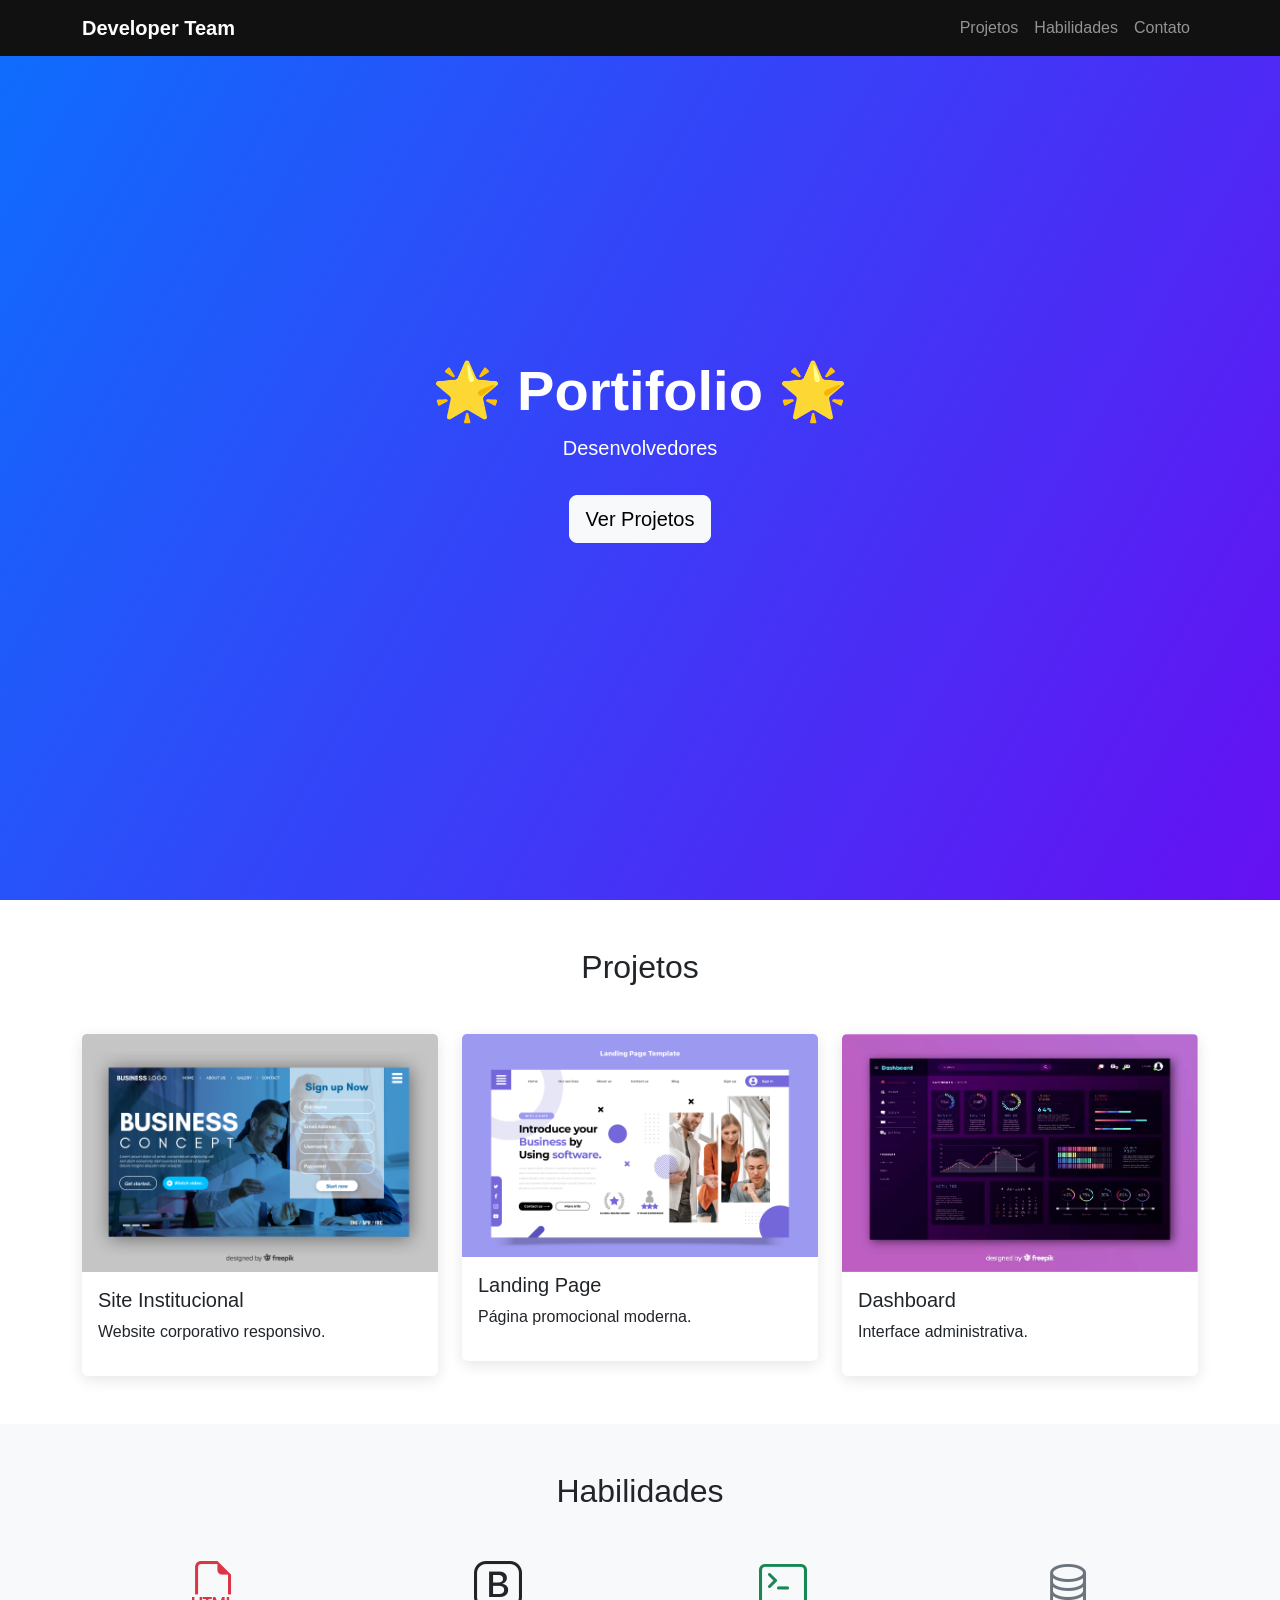
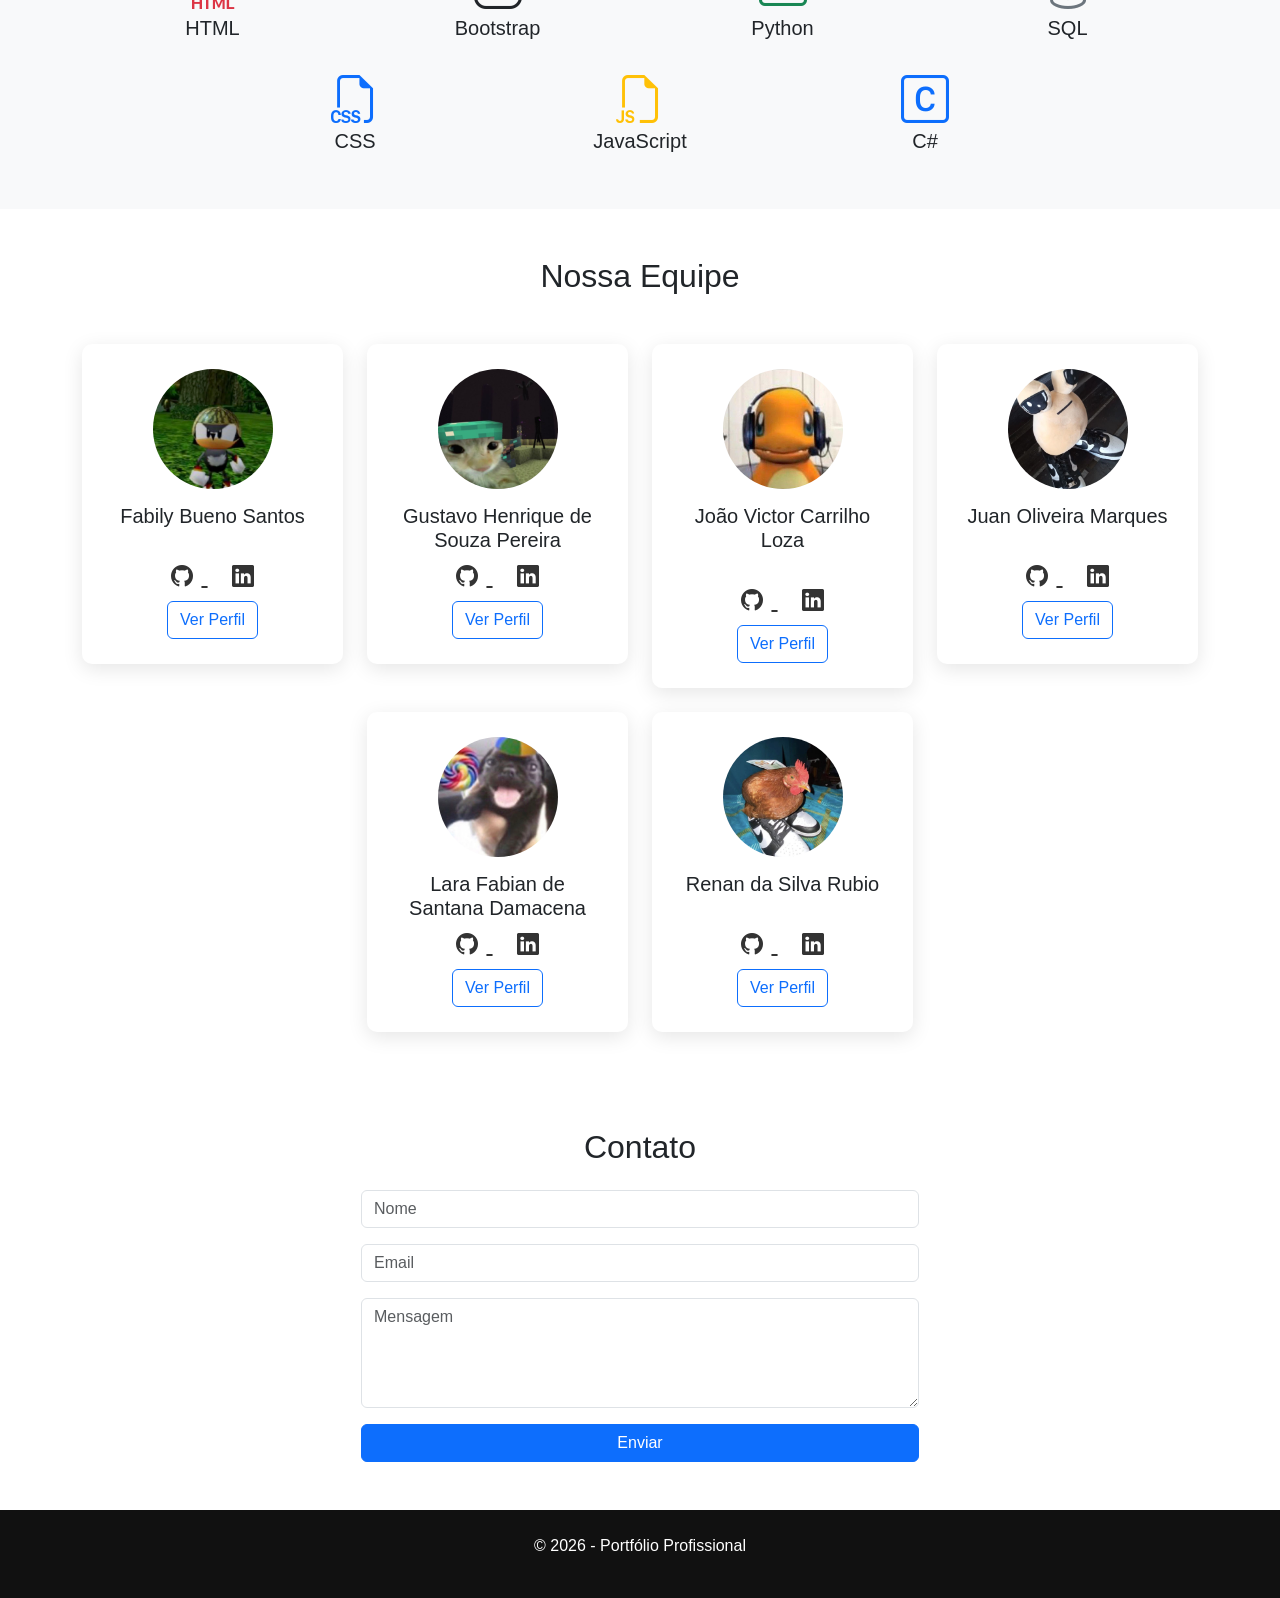
==== index.html @ f8c2d935 "create structure" ====
<!DOCTYPE html>
<html lang="pt-br">

<head>

<meta charset="UTF-8">
<meta name="viewport" content="width=device-width, initial-scale=1">

<title>Portfólio Profissional</title>

<link href="https://cdn.jsdelivr.net/npm/bootstrap@5.3.2/dist/css/bootstrap.min.css" rel="stylesheet">

<link href="https://cdn.jsdelivr.net/npm/bootstrap-icons@1.11.1/font/bootstrap-icons.css" rel="stylesheet">

<link href="https://unpkg.com/aos@2.3.1/dist/aos.css" rel="stylesheet">

<link rel="stylesheet" href="style.css">

</head>

<body>

<!-- NAVBAR -->

<nav class="navbar navbar-expand-lg navbar-dark fixed-top">

<div class="container">

<a class="navbar-brand fw-bold" href="#">Developer Team</a>

<button class="navbar-toggler" data-bs-toggle="collapse" data-bs-target="#menu">
<span class="navbar-toggler-icon"></span>
</button>

<div class="collapse navbar-collapse" id="menu">

<ul class="navbar-nav ms-auto">

<li class="nav-item">
<a class="nav-link" href="#projetos">Projetos</a>
</li>

<li class="nav-item">
<a class="nav-link" href="#habilidades">Habilidades</a>
</li>

<li class="nav-item">
<a class="nav-link" href="#contato">Contato</a>
</li>

</ul>

</div>
</div>
</nav>

<!-- HERO -->

<header class="hero d-flex align-items-center">

<div class="container text-center text-white" data-aos="fade-up">

<h1 class="display-4 fw-bold">🌟 Portifolio 🌟</h1>

<p class="lead">Desenvolvedores</p>

<a href="#projetos" class="btn btn-light btn-lg mt-3">
Ver Projetos
</a>

</div>

</header>

<!-- PROJETOS -->

<section id="projetos" class="container py-5">

<h2 class="text-center mb-5">Projetos</h2>

<div class="row g-4">

<div class="col-md-4" data-aos="fade-up">

<div class="card project-card">

<img src="img/projeto1.jpg" class="card-img-top">

<div class="card-body">

<h5>Site Institucional</h5>

<p>Website corporativo responsivo.</p>

</div>

</div>
</div>

<div class="col-md-4" data-aos="fade-up">

<div class="card project-card">

<img src="img/projeto2.jpg" class="card-img-top">

<div class="card-body">

<h5>Landing Page</h5>

<p>Página promocional moderna.</p>

</div>

</div>
</div>

<div class="col-md-4" data-aos="fade-up">

<div class="card project-card">

<img src="img/projeto3.jpg" class="card-img-top">

<div class="card-body">

<h5>Dashboard</h5>

<p>Interface administrativa.</p>

</div>

</div>
</div>

</div>

</section>

<!-- HABILIDADES -->

<section id="habilidades" class="bg-light py-5">

<div class="container">

<h2 class="text-center mb-5">Habilidades</h2>

<div class="row text-center g-4 justify-content-center">

<div class="col-md-3">
<i class="bi bi-filetype-html display-5 text-danger"></i>
<h5>HTML</h5>
</div>

<div class="col-md-3">
    <i class="bi bi-bootstrap display-5"></i>
    <h5>Bootstrap</h5>
</div>

<div class="col-md-3">
    <i class="bi bi-terminal display-5 text-success"></i>
    <h5>Python</h5>
</div>

<div class="col-md-3">
    <i class="bi bi-database display-5 text-secondary"></i>
    <h5>SQL</h5>
</div>

<div class="col-md-3">
    <i class="bi bi-filetype-css display-5 text-primary"></i>
    <h5>CSS</h5>
</div>

<div class="col-md-3">
    <i class="bi bi-filetype-js display-5 text-warning"></i>
    <h5>JavaScript</h5>
</div>

<div class="col-md-3">
    <i class="bi bi-c-square display-5 text-primary"></i>
    <h5>C#</h5>
</div>

</div>

</div>

</section>

<!--Equipe-->

<section id="equipe" class="container py-5">

<h2 class="text-center mb-5">Nossa Equipe</h2>

<div class="row g-4 justify-content-center">

<!-- FABILY -->

<div class="col-md-4 col-lg-3">

<div class="team-card text-center">

<img src="img/fabily.jpg" class="team-photo">

<h5>Fabily Bueno Santos<br>&nbsp;</h5>

<div class="team-social">

<a href="https://github.com/usuario" target="_blank">
<i class="bi bi-github"></i>
</a>

<a href="https://github.com/usuario" target="_blank">   
<i class="bi bi-linkedin"></i>
</a>

</div>

<button class="btn btn-outline-primary mt-2" data-bs-toggle="modal" data-bs-target="#fabilyModal">
Ver Perfil
</button>

</div>

</div>


<!-- GUSTAVO -->

<div class="col-md-4 col-lg-3">

<div class="team-card text-center">

<img src="img/gustavo.jpg" class="team-photo">

<h5>Gustavo Henrique de Souza Pereira</h5>

<div class="team-social">

<a href="https://github.com/usuario" target="_blank">
<i class="bi bi-github"></i>
</a>

<a href="https://github.com/usuario" target="_blank">
<i class="bi bi-linkedin"></i>
</a>

</div>

<button class="btn btn-outline-primary mt-2" data-bs-toggle="modal" data-bs-target="#gustavoModal">
Ver Perfil
</button>

</div>

</div>


<!-- JOÃO -->

<div class="col-md-4 col-lg-3">

<div class="team-card text-center">

<img src="img/joao.jpg" class="team-photo">

<h5>João Victor Carrilho Loza<br>&nbsp;</h5>

<div class="team-social">

<a href="https://github.com/CarrilhoLoza" target="_blank">
<i class="bi bi-github"></i>
</a>

<a href="www.linkedin.com/in/joaovcarrilho" target="_blank">
<i class="bi bi-linkedin"></i>
</a>

</div>

<button class="btn btn-outline-primary mt-2" data-bs-toggle="modal" data-bs-target="#joaoModal">
Ver Perfil
</button>

</div>

</div>


<!-- JUAN -->

<div class="col-md-4 col-lg-3">

<div class="team-card text-center">

<img src="img/juan.jpg" class="team-photo">

<h5>Juan Oliveira Marques<br>&nbsp;</h5>

<div class="team-social">

<a href="https://github.com/JuanMarques1" target="_blank">
<i class="bi bi-github"></i>
</a>

<a href="https://www.linkedin.com/in/juan-oliveira-marques/" target="_blank">
<i class="bi bi-linkedin"></i>
</a>

</div>

<button class="btn btn-outline-primary mt-2" data-bs-toggle="modal" data-bs-target="#juanModal">
Ver Perfil
</button>

</div>

</div>


<!-- LARA -->

<div class="col-md-4 col-lg-3">

<div class="team-card text-center">

<img src="img/lara.jpg" class="team-photo">

<h5>Lara Fabian de Santana Damacena</h5>
<div class="team-social">

<a href="https://github.com/LaraDamacena" target="_blank">
<i class="bi bi-github"></i>
</a>

<a href="https://github.com/usuario" target="_blank"> <!--Atualizar link do linkedin-->
<i class="bi bi-linkedin"></i>
</a>

</div>

<button class="btn btn-outline-primary mt-2" data-bs-toggle="modal" data-bs-target="#laraModal">
Ver Perfil
</button>

</div>

</div>


<!-- RENAN -->

<div class="col-md-4 col-lg-3">

<div class="team-card text-center">

<img src="img/renan.jpg" class="team-photo">

<h5>Renan da Silva Rubio<br>&nbsp;</h5>

<div class="team-social">

<a href="https://github.com/Renan-Silva235" target="_blank">
<i class="bi bi-github"></i>
</a>

<a href="https://www.linkedin.com/in/renan-rubio-017290222/" target="_blank">
<i class="bi bi-linkedin"></i>
</a>

</div>

<button class="btn btn-outline-primary mt-2" data-bs-toggle="modal" data-bs-target="#renanModal">
Ver Perfil
</button>

</div>

</div>

</div>

</section>

<!-- CONTATO -->

<section id="contato" class="container py-5">

<h2 class="text-center mb-4">Contato</h2>

<form class="col-md-6 mx-auto">

<input class="form-control mb-3" placeholder="Nome">

<input class="form-control mb-3" placeholder="Email">

<textarea class="form-control mb-3" rows="4" placeholder="Mensagem"></textarea>

<button class="btn btn-primary w-100">
Enviar
</button>

</form>

</section>

<!-- FOOTER -->

<footer class="footer text-center text-white p-4">

<p>© 2026 - Portfólio Profissional</p>

</footer>

<script src="https://cdn.jsdelivr.net/npm/bootstrap@5.3.2/dist/js/bootstrap.bundle.min.js"></script>

<script src="https://unpkg.com/aos@2.3.1/dist/aos.js"></script>

<script>
AOS.init();
</script>

<!--Modal João-->

<div class="modal fade" id="joaoModal">

<div class="modal-dialog modal-dialog-centered">

<div class="modal-content">

<div class="modal-header">

<h5 class="modal-title">João Victor Carrilho Loza</h5>

<button class="btn-close" data-bs-dismiss="modal"></button>

</div>

<div class="modal-body text-center">

<img src="img/joao.jpg" class="team-photo mb-3">

<p>

Estudante de tecnologia focado em desenvolvimento front-end,
criação de interfaces modernas e responsivas.

</p>

<h6>Habilidades</h6>

<p>HTML • CSS • Bootstrap • JavaScript</p>

</div>

</div>

</div>

</div>

<!--Modal Fabily-->

<div class="modal fade" id="fabilyModal">

<div class="modal-dialog modal-dialog-centered">

<div class="modal-content">

<div class="modal-header">
<h5 class="modal-title">Fabily Bueno Santos</h5>
<button class="btn-close" data-bs-dismiss="modal"></button>
</div>

<div class="modal-body text-center">

<img src="img/fabily.jpg" class="team-photo mb-3">

<p>
Estudante da área de tecnologia com interesse em desenvolvimento web
e design de interfaces modernas.
</p>

<h6>Habilidades</h6>

<p>HTML • CSS • Bootstrap</p>

</div>

</div>
</div>
</div>

<!--Modal Gustavo-->

<div class="modal fade" id="gustavoModal">

<div class="modal-dialog modal-dialog-centered">

<div class="modal-content">

<div class="modal-header">
<h5 class="modal-title">Gustavo Henrique de Souza Pereira</h5>
<button class="btn-close" data-bs-dismiss="modal"></button>
</div>

<div class="modal-body text-center">

<img src="img/gustavo.jpg" class="team-photo mb-3">

<p>
Estudante de tecnologia interessado em desenvolvimento de interfaces
web modernas.
</p>

<h6>Habilidades</h6>

<p>HTML • CSS • JavaScript</p>

</div>

</div>
</div>
</div>

<!--Modal Juan-->

<div class="modal fade" id="juanModal">

<div class="modal-dialog modal-dialog-centered">

<div class="modal-content">

<div class="modal-header">
<h5 class="modal-title">Juan Oliveira Marques</h5>
<button class="btn-close" data-bs-dismiss="modal"></button>
</div>

<div class="modal-body text-center">

<img src="img/juan.jpg" class="team-photo mb-3">

<p>
Estudante focado em desenvolvimento web e criação de layouts
responsivos.
</p>

<h6>Habilidades</h6>

<p>HTML • CSS • Bootstrap</p>

</div>

</div>
</div>
</div>

<!--Modal Lara-->

<div class="modal fade" id="laraModal">

<div class="modal-dialog modal-dialog-centered">

<div class="modal-content">

<div class="modal-header">
<h5 class="modal-title">Lara Fabian de Santana Damacena</h5>
<button class="btn-close" data-bs-dismiss="modal"></button>
</div>

<div class="modal-body text-center">

<img src="img/lara.jpg" class="team-photo mb-3">

<p>
Estudante da área de tecnologia com interesse em design de interfaces
e experiência do usuário.
</p>

<h6>Habilidades</h6>

<p>HTML • CSS • UI Design</p>

</div>

</div>
</div>
</div>

<!--Modal Renan-->

<div class="modal fade" id="renanModal">

<div class="modal-dialog modal-dialog-centered">

<div class="modal-content">

<div class="modal-header">
<h5 class="modal-title">Renan da Silva Rubio</h5>
<button class="btn-close" data-bs-dismiss="modal"></button>
</div>

<div class="modal-body text-center">

<img src="img/renan.jpg" class="team-photo mb-3">

<p>
Estudante de tecnologia interessado em desenvolvimento web e banco de dados.
</p>

<h6>Habilidades</h6>

<p>HTML • SQL • Python</p>

</div>

</div>
</div>
</div>


</body>
</html>
---- style.css ----
body{

font-family: Arial, Helvetica, sans-serif;

}

.navbar{

background:#111;

}

.hero{

height:100vh;

background:linear-gradient(120deg,#0d6efd,#6610f2);

}

.service-card{

border:none;
transition:0.3s;
box-shadow:0 4px 15px rgba(0,0,0,0.1);

}

.service-card:hover{

transform:translateY(-10px);

}

.project-card{

border:none;
transition:0.3s;
box-shadow:0 4px 15px rgba(0,0,0,0.1);

}

.project-card:hover{

transform:scale(1.03);

}

.footer{

background:#111;

}

.team-card{

border:none;
transition:0.3s;
box-shadow:0 4px 15px rgba(0,0,0,0.1);

}

.team-card:hover{

transform:translateY(-8px);

}

.team-card{

background:white;
padding:25px;
border-radius:10px;
box-shadow:0 5px 20px rgba(0,0,0,0.1);
transition:0.3s;

}

.team-card:hover{

transform:translateY(-8px);

}

.team-photo{

width:120px;
height:120px;
object-fit:cover;
border-radius:50%;
margin-bottom:15px;

}

.team-social i{

font-size:22px;
margin:0 8px;
cursor:pointer;
color:#333;

}

.team-social i:hover{

color:#0d6efd;

}

.team-social a{

color:#333;
font-size:22px;
margin:0 8px;
transition:0.3s;

}

.team-social a:hover{

color:#0d6efd;
transform:scale(1.2);

}
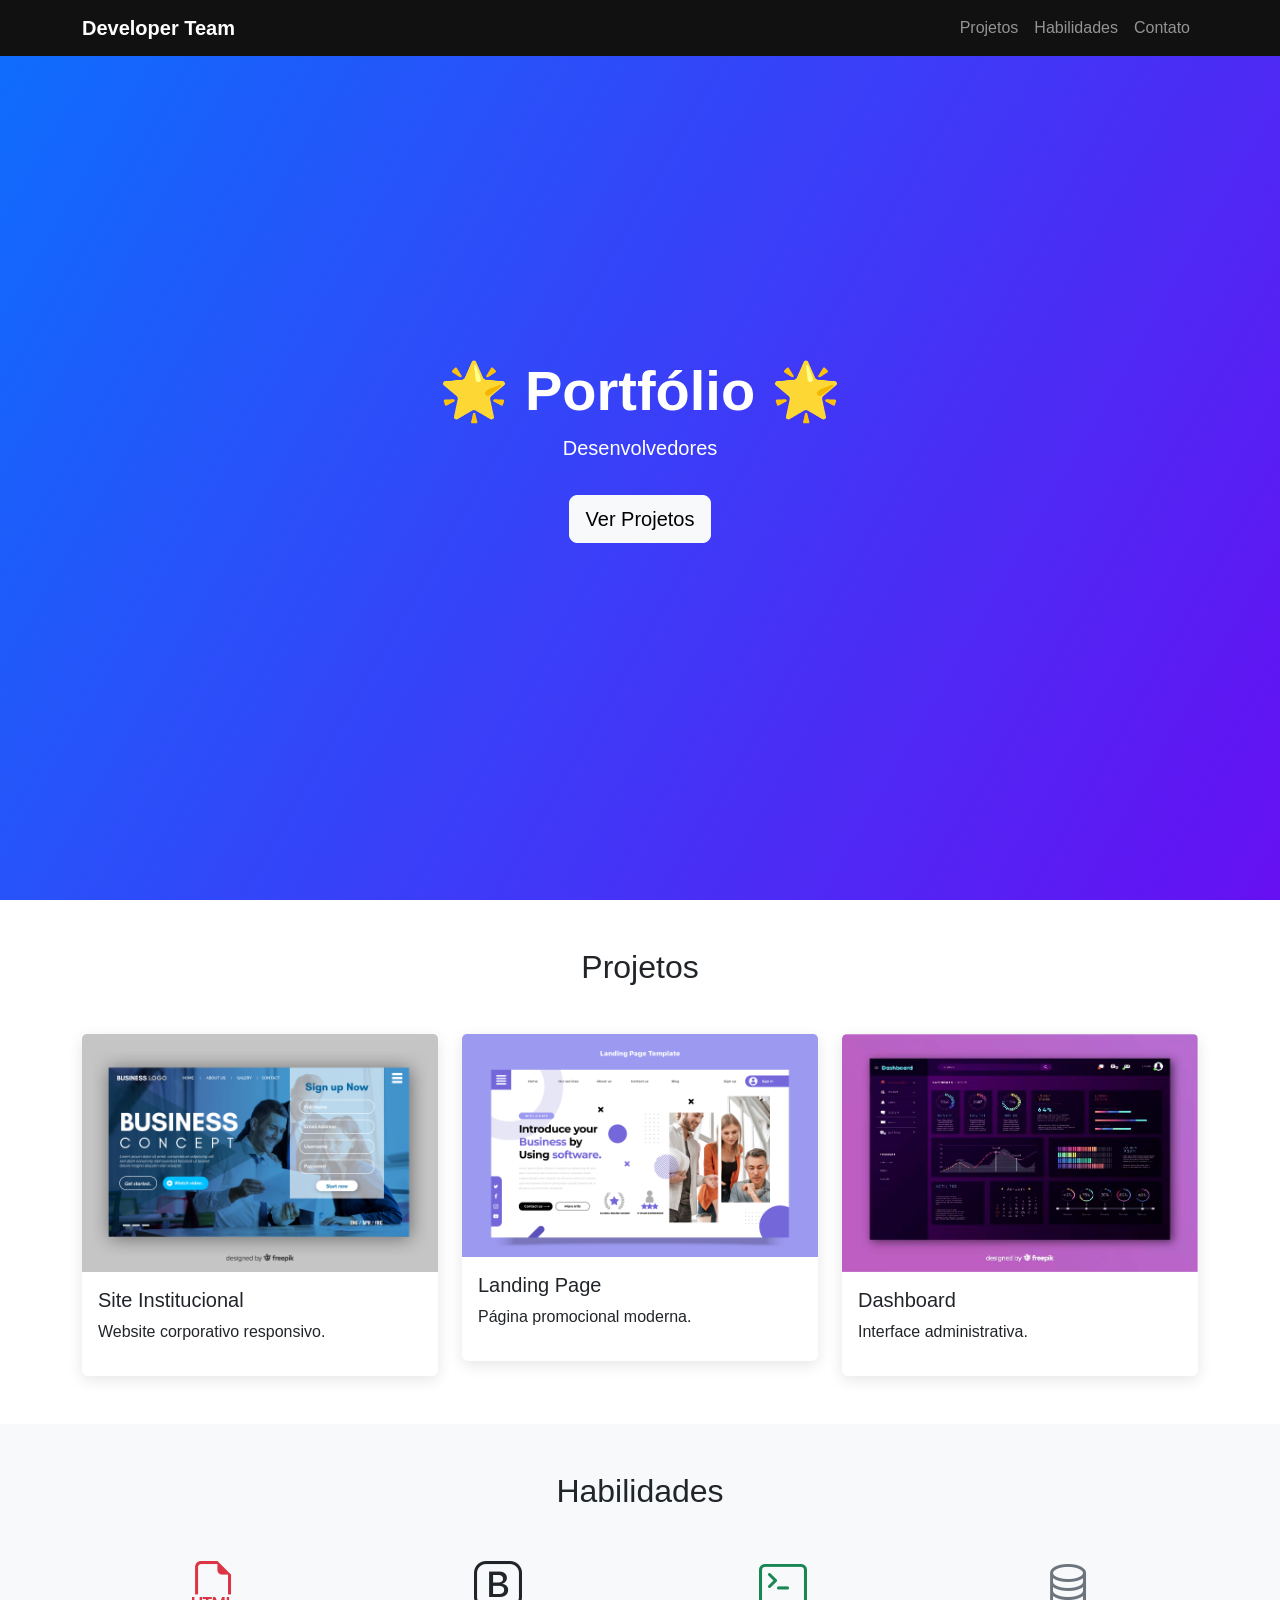
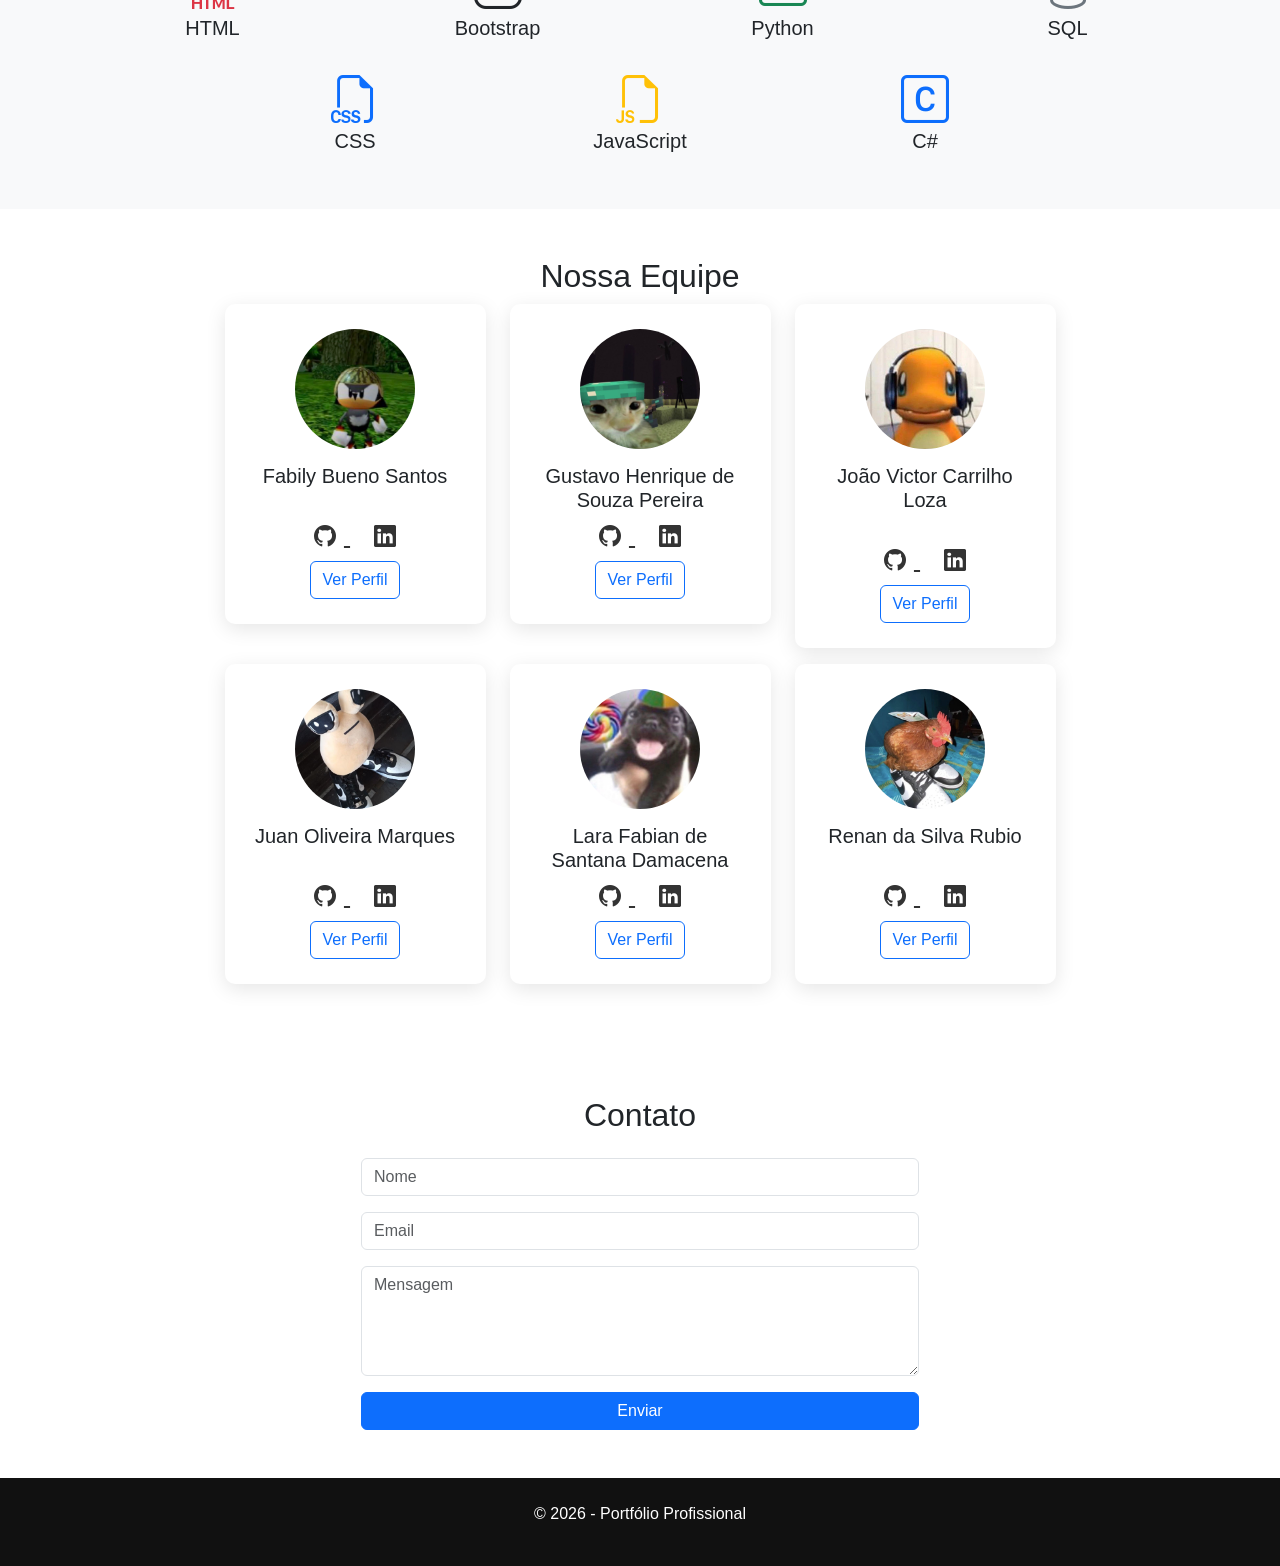
==== commit c82ae943: "." ====
--- a/index.html
+++ b/index.html
@@ -1,623 +1,538 @@
-<!DOCTYPE html>
+<!doctype html>
 <html lang="pt-br">
-
-<head>
-
-<meta charset="UTF-8">
-<meta name="viewport" content="width=device-width, initial-scale=1">
-
-<title>Portfólio Profissional</title>
-
-<link href="https://cdn.jsdelivr.net/npm/bootstrap@5.3.2/dist/css/bootstrap.min.css" rel="stylesheet">
-
-<link href="https://cdn.jsdelivr.net/npm/bootstrap-icons@1.11.1/font/bootstrap-icons.css" rel="stylesheet">
-
-<link href="https://unpkg.com/aos@2.3.1/dist/aos.css" rel="stylesheet">
-
-<link rel="stylesheet" href="style.css">
-
-</head>
-
-<body>
-
-<!-- NAVBAR -->
-
-<nav class="navbar navbar-expand-lg navbar-dark fixed-top">
-
-<div class="container">
-
-<a class="navbar-brand fw-bold" href="#">Developer Team</a>
-
-<button class="navbar-toggler" data-bs-toggle="collapse" data-bs-target="#menu">
-<span class="navbar-toggler-icon"></span>
-</button>
-
-<div class="collapse navbar-collapse" id="menu">
-
-<ul class="navbar-nav ms-auto">
-
-<li class="nav-item">
-<a class="nav-link" href="#projetos">Projetos</a>
-</li>
-
-<li class="nav-item">
-<a class="nav-link" href="#habilidades">Habilidades</a>
-</li>
-
-<li class="nav-item">
-<a class="nav-link" href="#contato">Contato</a>
-</li>
-
-</ul>
-
-</div>
-</div>
-</nav>
-
-<!-- HERO -->
-
-<header class="hero d-flex align-items-center">
-
-<div class="container text-center text-white" data-aos="fade-up">
-
-<h1 class="display-4 fw-bold">🌟 Portifolio 🌟</h1>
-
-<p class="lead">Desenvolvedores</p>
-
-<a href="#projetos" class="btn btn-light btn-lg mt-3">
-Ver Projetos
-</a>
-
-</div>
-
-</header>
-
-<!-- PROJETOS -->
-
-<section id="projetos" class="container py-5">
-
-<h2 class="text-center mb-5">Projetos</h2>
-
-<div class="row g-4">
-
-<div class="col-md-4" data-aos="fade-up">
-
-<div class="card project-card">
-
-<img src="img/projeto1.jpg" class="card-img-top">
-
-<div class="card-body">
-
-<h5>Site Institucional</h5>
-
-<p>Website corporativo responsivo.</p>
-
-</div>
-
-</div>
-</div>
-
-<div class="col-md-4" data-aos="fade-up">
-
-<div class="card project-card">
-
-<img src="img/projeto2.jpg" class="card-img-top">
-
-<div class="card-body">
-
-<h5>Landing Page</h5>
-
-<p>Página promocional moderna.</p>
-
-</div>
-
-</div>
-</div>
-
-<div class="col-md-4" data-aos="fade-up">
-
-<div class="card project-card">
-
-<img src="img/projeto3.jpg" class="card-img-top">
-
-<div class="card-body">
-
-<h5>Dashboard</h5>
-
-<p>Interface administrativa.</p>
-
-</div>
-
-</div>
-</div>
-
-</div>
-
-</section>
-
-<!-- HABILIDADES -->
-
-<section id="habilidades" class="bg-light py-5">
-
-<div class="container">
-
-<h2 class="text-center mb-5">Habilidades</h2>
-
-<div class="row text-center g-4 justify-content-center">
-
-<div class="col-md-3">
-<i class="bi bi-filetype-html display-5 text-danger"></i>
-<h5>HTML</h5>
-</div>
-
-<div class="col-md-3">
-    <i class="bi bi-bootstrap display-5"></i>
-    <h5>Bootstrap</h5>
-</div>
-
-<div class="col-md-3">
-    <i class="bi bi-terminal display-5 text-success"></i>
-    <h5>Python</h5>
-</div>
-
-<div class="col-md-3">
-    <i class="bi bi-database display-5 text-secondary"></i>
-    <h5>SQL</h5>
-</div>
-
-<div class="col-md-3">
-    <i class="bi bi-filetype-css display-5 text-primary"></i>
-    <h5>CSS</h5>
-</div>
-
-<div class="col-md-3">
-    <i class="bi bi-filetype-js display-5 text-warning"></i>
-    <h5>JavaScript</h5>
-</div>
-
-<div class="col-md-3">
-    <i class="bi bi-c-square display-5 text-primary"></i>
-    <h5>C#</h5>
-</div>
-
-</div>
-
-</div>
-
-</section>
-
-<!--Equipe-->
-
-<section id="equipe" class="container py-5">
-
-<h2 class="text-center mb-5">Nossa Equipe</h2>
-
-<div class="row g-4 justify-content-center">
-
-<!-- FABILY -->
-
-<div class="col-md-4 col-lg-3">
-
-<div class="team-card text-center">
-
-<img src="img/fabily.jpg" class="team-photo">
-
-<h5>Fabily Bueno Santos<br>&nbsp;</h5>
-
-<div class="team-social">
-
-<a href="https://github.com/usuario" target="_blank">
-<i class="bi bi-github"></i>
-</a>
-
-<a href="https://github.com/usuario" target="_blank">   
-<i class="bi bi-linkedin"></i>
-</a>
-
-</div>
-
-<button class="btn btn-outline-primary mt-2" data-bs-toggle="modal" data-bs-target="#fabilyModal">
-Ver Perfil
-</button>
-
-</div>
-
-</div>
-
-
-<!-- GUSTAVO -->
-
-<div class="col-md-4 col-lg-3">
-
-<div class="team-card text-center">
-
-<img src="img/gustavo.jpg" class="team-photo">
-
-<h5>Gustavo Henrique de Souza Pereira</h5>
-
-<div class="team-social">
-
-<a href="https://github.com/usuario" target="_blank">
-<i class="bi bi-github"></i>
-</a>
-
-<a href="https://github.com/usuario" target="_blank">
-<i class="bi bi-linkedin"></i>
-</a>
-
-</div>
-
-<button class="btn btn-outline-primary mt-2" data-bs-toggle="modal" data-bs-target="#gustavoModal">
-Ver Perfil
-</button>
-
-</div>
-
-</div>
-
-
-<!-- JOÃO -->
-
-<div class="col-md-4 col-lg-3">
-
-<div class="team-card text-center">
-
-<img src="img/joao.jpg" class="team-photo">
-
-<h5>João Victor Carrilho Loza<br>&nbsp;</h5>
-
-<div class="team-social">
-
-<a href="https://github.com/CarrilhoLoza" target="_blank">
-<i class="bi bi-github"></i>
-</a>
-
-<a href="www.linkedin.com/in/joaovcarrilho" target="_blank">
-<i class="bi bi-linkedin"></i>
-</a>
-
-</div>
-
-<button class="btn btn-outline-primary mt-2" data-bs-toggle="modal" data-bs-target="#joaoModal">
-Ver Perfil
-</button>
-
-</div>
-
-</div>
-
-
-<!-- JUAN -->
-
-<div class="col-md-4 col-lg-3">
-
-<div class="team-card text-center">
-
-<img src="img/juan.jpg" class="team-photo">
-
-<h5>Juan Oliveira Marques<br>&nbsp;</h5>
-
-<div class="team-social">
-
-<a href="https://github.com/JuanMarques1" target="_blank">
-<i class="bi bi-github"></i>
-</a>
-
-<a href="https://www.linkedin.com/in/juan-oliveira-marques/" target="_blank">
-<i class="bi bi-linkedin"></i>
-</a>
-
-</div>
-
-<button class="btn btn-outline-primary mt-2" data-bs-toggle="modal" data-bs-target="#juanModal">
-Ver Perfil
-</button>
-
-</div>
-
-</div>
-
-
-<!-- LARA -->
-
-<div class="col-md-4 col-lg-3">
-
-<div class="team-card text-center">
-
-<img src="img/lara.jpg" class="team-photo">
-
-<h5>Lara Fabian de Santana Damacena</h5>
-<div class="team-social">
-
-<a href="https://github.com/LaraDamacena" target="_blank">
-<i class="bi bi-github"></i>
-</a>
-
-<a href="https://github.com/usuario" target="_blank"> <!--Atualizar link do linkedin-->
-<i class="bi bi-linkedin"></i>
-</a>
-
-</div>
-
-<button class="btn btn-outline-primary mt-2" data-bs-toggle="modal" data-bs-target="#laraModal">
-Ver Perfil
-</button>
-
-</div>
-
-</div>
-
-
-<!-- RENAN -->
-
-<div class="col-md-4 col-lg-3">
-
-<div class="team-card text-center">
-
-<img src="img/renan.jpg" class="team-photo">
-
-<h5>Renan da Silva Rubio<br>&nbsp;</h5>
-
-<div class="team-social">
-
-<a href="https://github.com/Renan-Silva235" target="_blank">
-<i class="bi bi-github"></i>
-</a>
-
-<a href="https://www.linkedin.com/in/renan-rubio-017290222/" target="_blank">
-<i class="bi bi-linkedin"></i>
-</a>
-
-</div>
-
-<button class="btn btn-outline-primary mt-2" data-bs-toggle="modal" data-bs-target="#renanModal">
-Ver Perfil
-</button>
-
-</div>
-
-</div>
-
-</div>
-
-</section>
-
-<!-- CONTATO -->
-
-<section id="contato" class="container py-5">
-
-<h2 class="text-center mb-4">Contato</h2>
-
-<form class="col-md-6 mx-auto">
-
-<input class="form-control mb-3" placeholder="Nome">
-
-<input class="form-control mb-3" placeholder="Email">
-
-<textarea class="form-control mb-3" rows="4" placeholder="Mensagem"></textarea>
-
-<button class="btn btn-primary w-100">
-Enviar
-</button>
-
-</form>
-
-</section>
-
-<!-- FOOTER -->
-
-<footer class="footer text-center text-white p-4">
-
-<p>© 2026 - Portfólio Profissional</p>
-
-</footer>
-
-<script src="https://cdn.jsdelivr.net/npm/bootstrap@5.3.2/dist/js/bootstrap.bundle.min.js"></script>
-
-<script src="https://unpkg.com/aos@2.3.1/dist/aos.js"></script>
-
-<script>
-AOS.init();
-</script>
-
-<!--Modal João-->
-
-<div class="modal fade" id="joaoModal">
-
-<div class="modal-dialog modal-dialog-centered">
-
-<div class="modal-content">
-
-<div class="modal-header">
-
-<h5 class="modal-title">João Victor Carrilho Loza</h5>
-
-<button class="btn-close" data-bs-dismiss="modal"></button>
-
-</div>
-
-<div class="modal-body text-center">
-
-<img src="img/joao.jpg" class="team-photo mb-3">
-
-<p>
-
-Estudante de tecnologia focado em desenvolvimento front-end,
-criação de interfaces modernas e responsivas.
-
-</p>
-
-<h6>Habilidades</h6>
-
-<p>HTML • CSS • Bootstrap • JavaScript</p>
-
-</div>
-
-</div>
-
-</div>
-
-</div>
-
-<!--Modal Fabily-->
-
-<div class="modal fade" id="fabilyModal">
-
-<div class="modal-dialog modal-dialog-centered">
-
-<div class="modal-content">
-
-<div class="modal-header">
-<h5 class="modal-title">Fabily Bueno Santos</h5>
-<button class="btn-close" data-bs-dismiss="modal"></button>
-</div>
-
-<div class="modal-body text-center">
-
-<img src="img/fabily.jpg" class="team-photo mb-3">
-
-<p>
-Estudante da área de tecnologia com interesse em desenvolvimento web
-e design de interfaces modernas.
-</p>
-
-<h6>Habilidades</h6>
-
-<p>HTML • CSS • Bootstrap</p>
-
-</div>
-
-</div>
-</div>
-</div>
-
-<!--Modal Gustavo-->
-
-<div class="modal fade" id="gustavoModal">
-
-<div class="modal-dialog modal-dialog-centered">
-
-<div class="modal-content">
-
-<div class="modal-header">
-<h5 class="modal-title">Gustavo Henrique de Souza Pereira</h5>
-<button class="btn-close" data-bs-dismiss="modal"></button>
-</div>
-
-<div class="modal-body text-center">
-
-<img src="img/gustavo.jpg" class="team-photo mb-3">
-
-<p>
-Estudante de tecnologia interessado em desenvolvimento de interfaces
-web modernas.
-</p>
-
-<h6>Habilidades</h6>
-
-<p>HTML • CSS • JavaScript</p>
-
-</div>
-
-</div>
-</div>
-</div>
-
-<!--Modal Juan-->
-
-<div class="modal fade" id="juanModal">
-
-<div class="modal-dialog modal-dialog-centered">
-
-<div class="modal-content">
-
-<div class="modal-header">
-<h5 class="modal-title">Juan Oliveira Marques</h5>
-<button class="btn-close" data-bs-dismiss="modal"></button>
-</div>
-
-<div class="modal-body text-center">
-
-<img src="img/juan.jpg" class="team-photo mb-3">
-
-<p>
-Estudante focado em desenvolvimento web e criação de layouts
-responsivos.
-</p>
-
-<h6>Habilidades</h6>
-
-<p>HTML • CSS • Bootstrap</p>
-
-</div>
-
-</div>
-</div>
-</div>
-
-<!--Modal Lara-->
-
-<div class="modal fade" id="laraModal">
-
-<div class="modal-dialog modal-dialog-centered">
-
-<div class="modal-content">
-
-<div class="modal-header">
-<h5 class="modal-title">Lara Fabian de Santana Damacena</h5>
-<button class="btn-close" data-bs-dismiss="modal"></button>
-</div>
-
-<div class="modal-body text-center">
-
-<img src="img/lara.jpg" class="team-photo mb-3">
-
-<p>
-Estudante da área de tecnologia com interesse em design de interfaces
-e experiência do usuário.
-</p>
-
-<h6>Habilidades</h6>
-
-<p>HTML • CSS • UI Design</p>
-
-</div>
-
-</div>
-</div>
-</div>
-
-<!--Modal Renan-->
-
-<div class="modal fade" id="renanModal">
-
-<div class="modal-dialog modal-dialog-centered">
-
-<div class="modal-content">
-
-<div class="modal-header">
-<h5 class="modal-title">Renan da Silva Rubio</h5>
-<button class="btn-close" data-bs-dismiss="modal"></button>
-</div>
-
-<div class="modal-body text-center">
-
-<img src="img/renan.jpg" class="team-photo mb-3">
-
-<p>
-Estudante de tecnologia interessado em desenvolvimento web e banco de dados.
-</p>
-
-<h6>Habilidades</h6>
-
-<p>HTML • SQL • Python</p>
-
-</div>
-
-</div>
-</div>
-</div>
-
-
-</body>
-</html>+  <head>
+    <meta charset="UTF-8" />
+    <meta name="viewport" content="width=device-width, initial-scale=1" />
+
+    <title>Portfólio Profissional</title>
+
+    <link
+      href="https://cdn.jsdelivr.net/npm/bootstrap@5.3.2/dist/css/bootstrap.min.css"
+      rel="stylesheet"
+    />
+
+    <link
+      href="https://cdn.jsdelivr.net/npm/bootstrap-icons@1.11.1/font/bootstrap-icons.css"
+      rel="stylesheet"
+    />
+
+    <link href="https://unpkg.com/aos@2.3.1/dist/aos.css" rel="stylesheet" />
+
+    <link rel="stylesheet" href="style.css" />
+  </head>
+
+  <body>
+    <!-- NAVBAR -->
+
+    <nav class="navbar navbar-expand-lg navbar-dark fixed-top">
+      <div class="container">
+        <a class="navbar-brand fw-bold" href="#">Developer Team</a>
+
+        <button
+          class="navbar-toggler"
+          data-bs-toggle="collapse"
+          data-bs-target="#menu"
+        >
+          <span class="navbar-toggler-icon"></span>
+        </button>
+
+        <div class="collapse navbar-collapse" id="menu">
+          <ul class="navbar-nav ms-auto">
+            <li class="nav-item">
+              <a class="nav-link" href="#projetos">Projetos</a>
+            </li>
+
+            <li class="nav-item">
+              <a class="nav-link" href="#habilidades">Habilidades</a>
+            </li>
+
+            <li class="nav-item">
+              <a class="nav-link" href="#contato">Contato</a>
+            </li>
+          </ul>
+        </div>
+      </div>
+    </nav>
+
+    <!-- HERO -->
+
+    <header class="hero d-flex align-items-center">
+      <div class="container text-center text-white" data-aos="fade-up">
+        <h1 class="display-4 fw-bold">🌟 Portfólio 🌟</h1>
+
+        <p class="lead">Desenvolvedores</p>
+
+        <a href="#projetos" class="btn btn-light btn-lg mt-3"> Ver Projetos </a>
+      </div>
+    </header>
+
+    <!-- PROJETOS -->
+
+    <section id="projetos" class="container py-5">
+      <h2 class="text-center mb-5">Projetos</h2>
+
+      <div class="row g-4">
+        <div class="col-md-4" data-aos="fade-up">
+          <div class="card project-card">
+            <img src="img/projeto1.jpg" class="card-img-top" />
+
+            <div class="card-body">
+              <h5>Site Institucional</h5>
+
+              <p>Website corporativo responsivo.</p>
+            </div>
+          </div>
+        </div>
+
+        <div class="col-md-4" data-aos="fade-up">
+          <div class="card project-card">
+            <img src="img/projeto2.jpg" class="card-img-top" />
+
+            <div class="card-body">
+              <h5>Landing Page</h5>
+
+              <p>Página promocional moderna.</p>
+            </div>
+          </div>
+        </div>
+
+        <div class="col-md-4" data-aos="fade-up">
+          <div class="card project-card">
+            <img src="img/projeto3.jpg" class="card-img-top" />
+
+            <div class="card-body">
+              <h5>Dashboard</h5>
+
+              <p>Interface administrativa.</p>
+            </div>
+          </div>
+        </div>
+      </div>
+    </section>
+
+    <!-- HABILIDADES -->
+
+    <section id="habilidades" class="bg-light py-5">
+      <div class="container">
+        <h2 class="text-center mb-5">Habilidades</h2>
+
+        <div class="row text-center g-4 justify-content-center">
+          <div class="col-md-3">
+            <i class="bi bi-filetype-html display-5 text-danger"></i>
+            <h5>HTML</h5>
+          </div>
+
+          <div class="col-md-3">
+            <i class="bi bi-bootstrap display-5"></i>
+            <h5>Bootstrap</h5>
+          </div>
+
+          <div class="col-md-3">
+            <i class="bi bi-terminal display-5 text-success"></i>
+            <h5>Python</h5>
+          </div>
+
+          <div class="col-md-3">
+            <i class="bi bi-database display-5 text-secondary"></i>
+            <h5>SQL</h5>
+          </div>
+
+          <div class="col-md-3">
+            <i class="bi bi-filetype-css display-5 text-primary"></i>
+            <h5>CSS</h5>
+          </div>
+
+          <div class="col-md-3">
+            <i class="bi bi-filetype-js display-5 text-warning"></i>
+            <h5>JavaScript</h5>
+          </div>
+
+          <div class="col-md-3">
+            <i class="bi bi-c-square display-5 text-primary"></i>
+            <h5>C#</h5>
+          </div>
+        </div>
+      </div>
+    </section>
+
+    <!--Equipe-->
+
+    <section id="equipe" class="container py-5">
+      <h2 class="text-center">Nossa Equipe</h2>
+
+      <div class="row mb-3 g-4 justify-content-center">
+        <!-- FABILY -->
+
+        <div class="col-md-4 col-lg-3">
+          <div class="team-card text-center">
+            <img src="img/fabily.jpg" class="team-photo" />
+
+            <h5>Fabily Bueno Santos<br />&nbsp;</h5>
+
+            <div class="team-social">
+              <a href="https://github.com/usuario" target="_blank">
+                <!--Atualizar link do github-->
+                <i class="bi bi-github"></i>
+              </a>
+
+              <a href="https://github.com/usuario" target="_blank">
+                <!--Atualizar link do linkedin-->
+                <i class="bi bi-linkedin"></i>
+              </a>
+            </div>
+
+            <button
+              class="btn btn-outline-primary mt-2"
+              data-bs-toggle="modal"
+              data-bs-target="#fabilyModal"
+            >
+              Ver Perfil
+            </button>
+          </div>
+        </div>
+
+        <!-- GUSTAVO -->
+
+        <div class="col-md-4 col-lg-3">
+          <div class="team-card text-center">
+            <img src="img/gustavo.jpg" class="team-photo" />
+
+            <h5>Gustavo Henrique de Souza Pereira</h5>
+
+            <div class="team-social">
+              <a href="https://github.com/GustavoPereira26" target="_blank">
+                <i class="bi bi-github"></i>
+              </a>
+
+              <a href="https://github.com/usuario" target="_blank">
+                <!--Atualizar link do linkedin-->
+                <i class="bi bi-linkedin"></i>
+              </a>
+            </div>
+
+            <button
+              class="btn btn-outline-primary mt-2"
+              data-bs-toggle="modal"
+              data-bs-target="#gustavoModal"
+            >
+              Ver Perfil
+            </button>
+          </div>
+        </div>
+
+        <!-- JOÃO -->
+
+        <div class="col-md-4 col-lg-3">
+          <div class="team-card text-center">
+            <img src="img/joao.jpg" class="team-photo" />
+
+            <h5>João Victor Carrilho Loza<br />&nbsp;</h5>
+
+            <div class="team-social">
+              <a href="https://github.com/CarrilhoLoza" target="_blank">
+                <i class="bi bi-github"></i>
+              </a>
+
+              <a
+                href="https://www.linkedin.com/in/joaovcarrilho"
+                target="_blank"
+              >
+                <i class="bi bi-linkedin"></i>
+              </a>
+            </div>
+
+            <button
+              class="btn btn-outline-primary mt-2"
+              data-bs-toggle="modal"
+              data-bs-target="#joaoModal"
+            >
+              Ver Perfil
+            </button>
+          </div>
+        </div>
+      </div>
+      <div class="row mb-3 g-4 justify-content-center">
+        <!-- JUAN -->
+
+        <div class="col-md-4 col-lg-3">
+          <div class="team-card text-center">
+            <img src="img/juan.jpg" class="team-photo" />
+
+            <h5>Juan Oliveira Marques<br />&nbsp;</h5>
+
+            <div class="team-social">
+              <a href="https://github.com/JuanMarques1" target="_blank">
+                <i class="bi bi-github"></i>
+              </a>
+
+              <a
+                href="https://www.linkedin.com/in/juan-oliveira-marques/"
+                target="_blank"
+              >
+                <i class="bi bi-linkedin"></i>
+              </a>
+            </div>
+
+            <button
+              class="btn btn-outline-primary mt-2"
+              data-bs-toggle="modal"
+              data-bs-target="#juanModal"
+            >
+              Ver Perfil
+            </button>
+          </div>
+        </div>
+
+        <!-- LARA -->
+
+        <div class="col-md-4 col-lg-3">
+          <div class="team-card text-center">
+            <img src="img/lara.jpg" class="team-photo" />
+
+            <h5>Lara Fabian de Santana Damacena</h5>
+            <div class="team-social">
+              <a href="https://github.com/LaraDamacena" target="_blank">
+                <i class="bi bi-github"></i>
+              </a>
+
+              <a href="https://github.com/usuario" target="_blank">
+                <!--Atualizar link do linkedin-->
+                <i class="bi bi-linkedin"></i>
+              </a>
+            </div>
+
+            <button
+              class="btn btn-outline-primary mt-2"
+              data-bs-toggle="modal"
+              data-bs-target="#laraModal"
+            >
+              Ver Perfil
+            </button>
+          </div>
+        </div>
+
+        <!-- RENAN -->
+
+        <div class="col-md-4 col-lg-3">
+          <div class="team-card text-center">
+            <img src="img/renan.jpg" class="team-photo" />
+
+            <h5>Renan da Silva Rubio<br />&nbsp;</h5>
+
+            <div class="team-social">
+              <a href="https://github.com/Renan-Silva235" target="_blank">
+                <i class="bi bi-github"></i>
+              </a>
+
+              <a
+                href="https://www.linkedin.com/in/renan-rubio-017290222/"
+                target="_blank"
+              >
+                <i class="bi bi-linkedin"></i>
+              </a>
+            </div>
+
+            <button
+              class="btn btn-outline-primary mt-2"
+              data-bs-toggle="modal"
+              data-bs-target="#renanModal"
+            >
+              Ver Perfil
+            </button>
+          </div>
+        </div>
+      </div>
+    </section>
+
+    <!-- CONTATO -->
+
+    <section id="contato" class="container py-5">
+      <h2 class="text-center mb-4">Contato</h2>
+
+      <form class="col-md-6 mx-auto">
+        <input class="form-control mb-3" placeholder="Nome" />
+
+        <input class="form-control mb-3" placeholder="Email" />
+
+        <textarea
+          class="form-control mb-3"
+          rows="4"
+          placeholder="Mensagem"
+        ></textarea>
+
+        <button class="btn btn-primary w-100">Enviar</button>
+      </form>
+    </section>
+
+    <!-- FOOTER -->
+
+    <footer class="footer text-center text-white p-4">
+      <p>© 2026 - Portfólio Profissional</p>
+    </footer>
+
+    <script src="https://cdn.jsdelivr.net/npm/bootstrap@5.3.2/dist/js/bootstrap.bundle.min.js"></script>
+
+    <script src="https://unpkg.com/aos@2.3.1/dist/aos.js"></script>
+
+    <script>
+      AOS.init();
+    </script>
+
+    <!--Modal João-->
+
+    <div class="modal fade" id="joaoModal">
+      <div class="modal-dialog modal-dialog-centered">
+        <div class="modal-content">
+          <div class="modal-header">
+            <h5 class="modal-title">João Victor Carrilho Loza</h5>
+
+            <button class="btn-close" data-bs-dismiss="modal"></button>
+          </div>
+
+          <div class="modal-body text-center">
+            <img src="img/joao.jpg" class="team-photo mb-3" />
+
+            <p>
+              Estudante de tecnologia focado em desenvolvimento front-end,
+              criação de interfaces modernas e responsivas.
+            </p>
+
+            <h6>Habilidades</h6>
+
+            <p>HTML • CSS • Bootstrap • JavaScript</p>
+          </div>
+        </div>
+      </div>
+    </div>
+
+    <!--Modal Fabily-->
+
+    <div class="modal fade" id="fabilyModal">
+      <div class="modal-dialog modal-dialog-centered">
+        <div class="modal-content">
+          <div class="modal-header">
+            <h5 class="modal-title">Fabily Bueno Santos</h5>
+            <button class="btn-close" data-bs-dismiss="modal"></button>
+          </div>
+
+          <div class="modal-body text-center">
+            <img src="img/fabily.jpg" class="team-photo mb-3" />
+
+            <p>
+              Estudante da área de tecnologia com interesse em desenvolvimento
+              web e design de interfaces modernas.
+            </p>
+
+            <h6>Habilidades</h6>
+
+            <p>HTML • CSS • Bootstrap</p>
+          </div>
+        </div>
+      </div>
+    </div>
+
+    <!--Modal Gustavo-->
+
+    <div class="modal fade" id="gustavoModal">
+      <div class="modal-dialog modal-dialog-centered">
+        <div class="modal-content">
+          <div class="modal-header">
+            <h5 class="modal-title">Gustavo Henrique de Souza Pereira</h5>
+            <button class="btn-close" data-bs-dismiss="modal"></button>
+          </div>
+
+          <div class="modal-body text-center">
+            <img src="img/gustavo.jpg" class="team-photo mb-3" />
+
+            <p>
+              Estudante de tecnologia interessado em desenvolvimento de
+              interfaces web modernas.
+            </p>
+
+            <h6>Habilidades</h6>
+
+            <p>HTML • CSS • JavaScript</p>
+          </div>
+        </div>
+      </div>
+    </div>
+
+    <!--Modal Juan-->
+
+    <div class="modal fade" id="juanModal">
+      <div class="modal-dialog modal-dialog-centered">
+        <div class="modal-content">
+          <div class="modal-header">
+            <h5 class="modal-title">Juan Oliveira Marques</h5>
+            <button class="btn-close" data-bs-dismiss="modal"></button>
+          </div>
+
+          <div class="modal-body text-center">
+            <img src="img/juan.jpg" class="team-photo mb-3" />
+
+            <p>
+              Estudante focado em desenvolvimento web e criação de layouts
+              responsivos.
+            </p>
+
+            <h6>Habilidades</h6>
+
+            <p>HTML • CSS • Bootstrap</p>
+          </div>
+        </div>
+      </div>
+    </div>
+
+    <!--Modal Lara-->
+
+    <div class="modal fade" id="laraModal">
+      <div class="modal-dialog modal-dialog-centered">
+        <div class="modal-content">
+          <div class="modal-header">
+            <h5 class="modal-title">Lara Fabian de Santana Damacena</h5>
+            <button class="btn-close" data-bs-dismiss="modal"></button>
+          </div>
+
+          <div class="modal-body text-center">
+            <img src="img/lara.jpg" class="team-photo mb-3" />
+
+            <p>
+              Estudante da área de tecnologia com interesse em design de
+              interfaces e experiência do usuário.
+            </p>
+
+            <h6>Habilidades</h6>
+
+            <p>HTML • CSS • UI Design</p>
+          </div>
+        </div>
+      </div>
+    </div>
+
+    <!--Modal Renan-->
+
+    <div class="modal fade" id="renanModal">
+      <div class="modal-dialog modal-dialog-centered">
+        <div class="modal-content">
+          <div class="modal-header">
+            <h5 class="modal-title">Renan da Silva Rubio</h5>
+            <button class="btn-close" data-bs-dismiss="modal"></button>
+          </div>
+
+          <div class="modal-body text-center">
+            <img src="img/renan.jpg" class="team-photo mb-3" />
+
+            <p>
+              Estudante de tecnologia interessado em desenvolvimento web e banco
+              de dados.
+            </p>
+
+            <h6>Habilidades</h6>
+
+            <p>HTML • SQL • Python</p>
+          </div>
+        </div>
+      </div>
+    </div>
+  </body>
+</html>
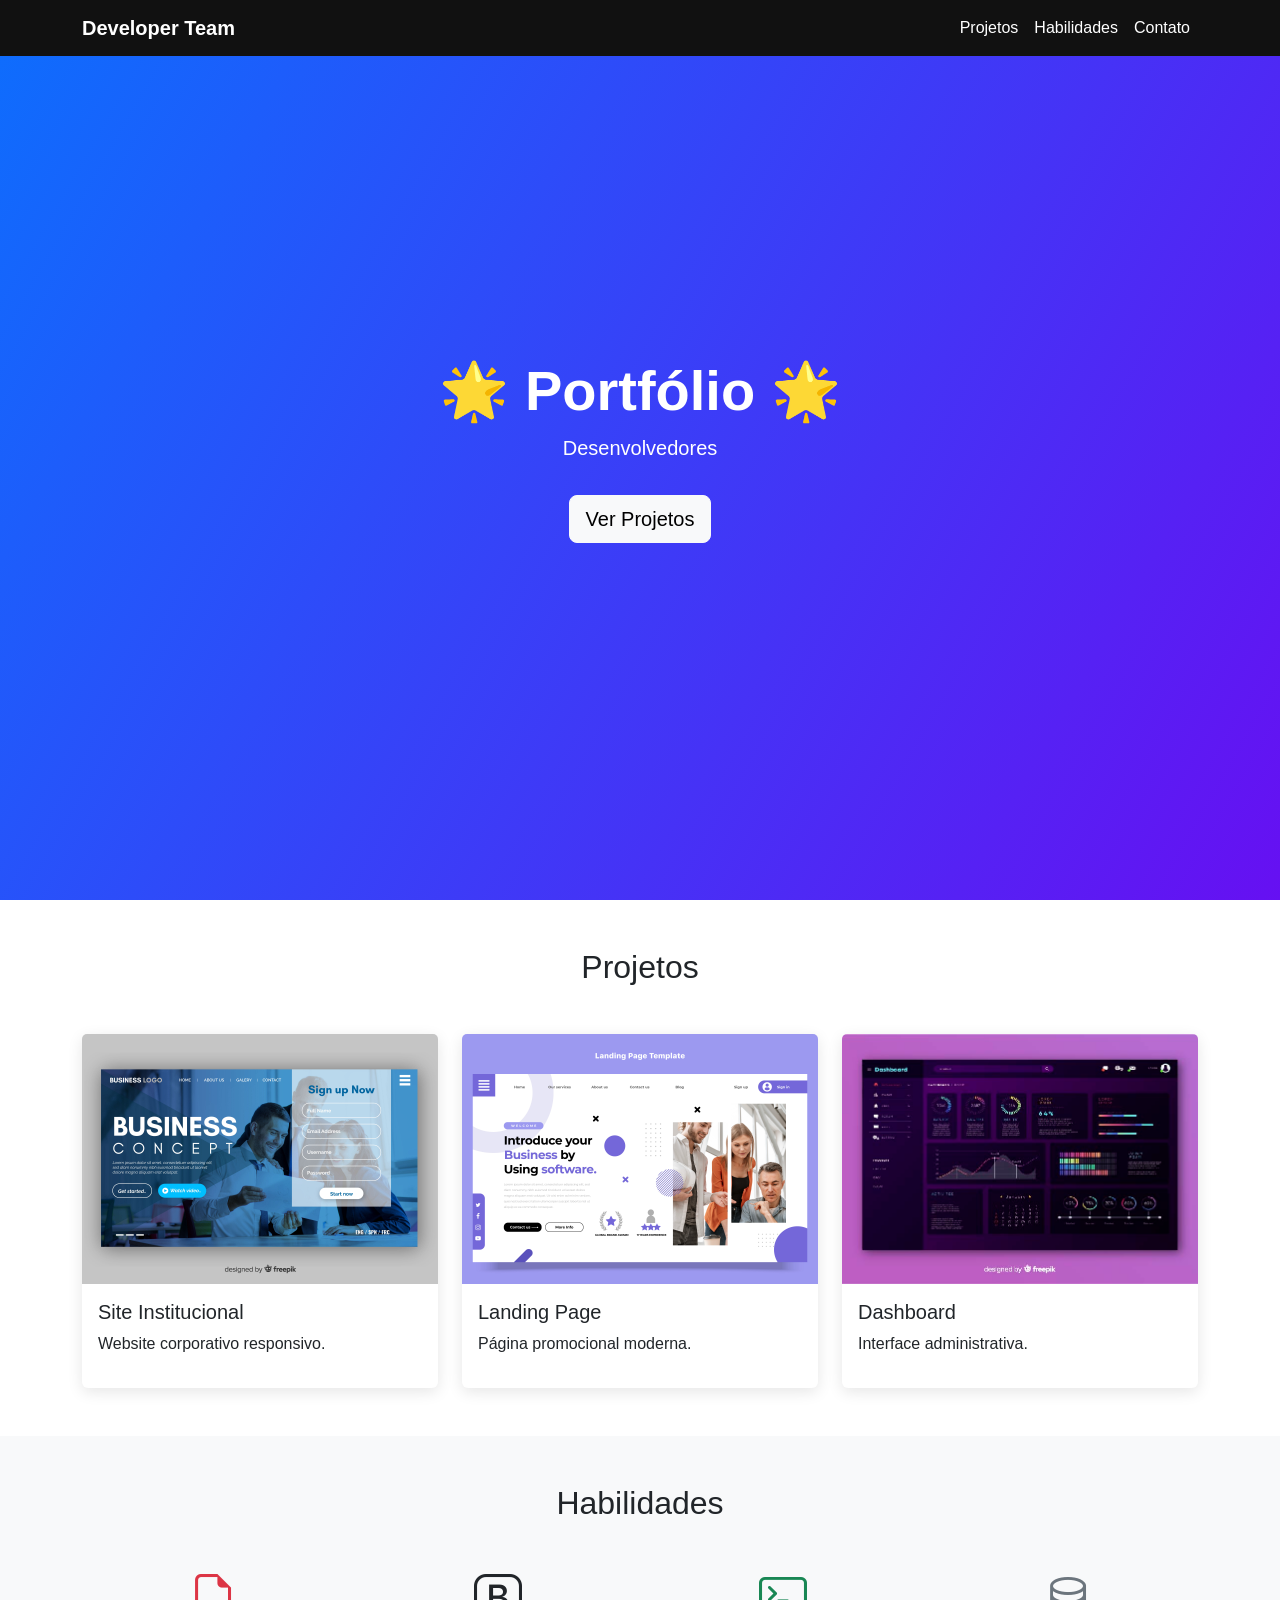
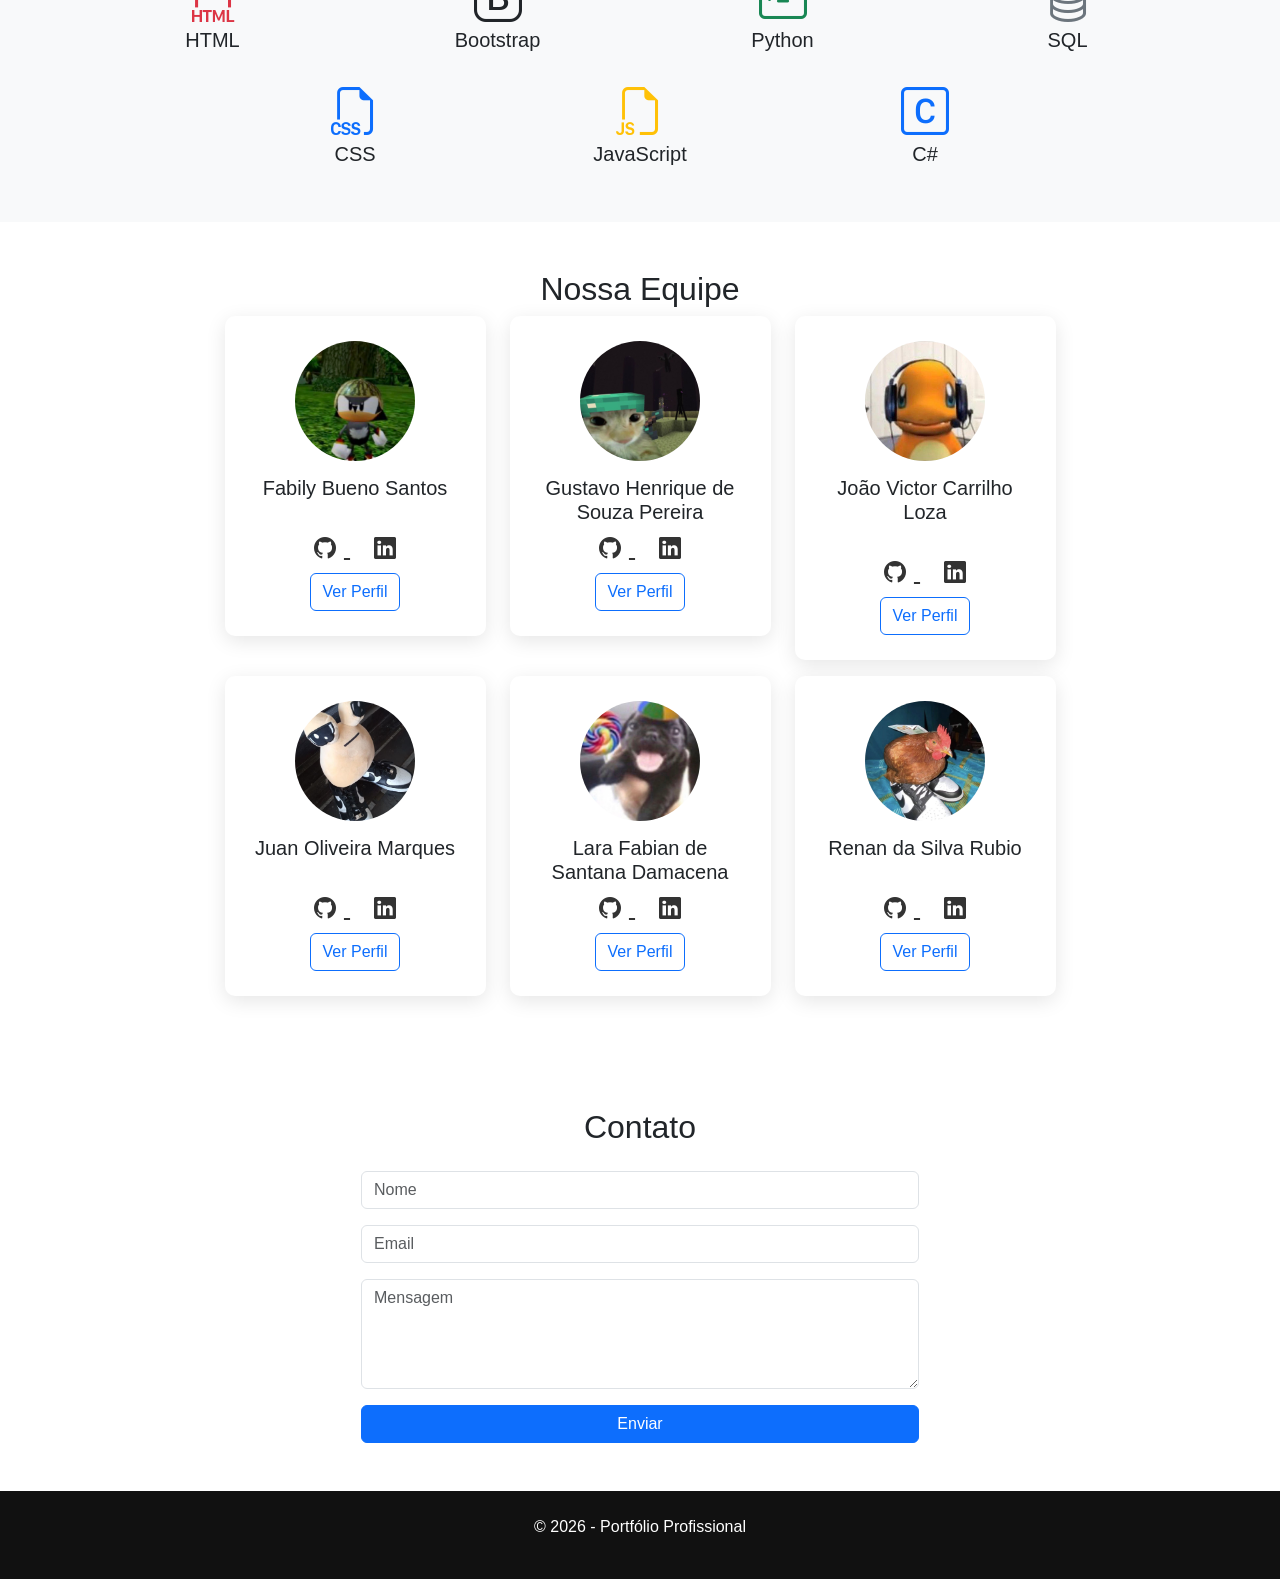
==== commit 94ee84a6: "." ====
--- a/index.html
+++ b/index.html
@@ -3,35 +3,33 @@
   <head>
     <meta charset="UTF-8" />
     <meta name="viewport" content="width=device-width, initial-scale=1" />
-
     <title>Portfólio Profissional</title>
 
     <link
       href="https://cdn.jsdelivr.net/npm/bootstrap@5.3.2/dist/css/bootstrap.min.css"
       rel="stylesheet"
     />
-
     <link
       href="https://cdn.jsdelivr.net/npm/bootstrap-icons@1.11.1/font/bootstrap-icons.css"
       rel="stylesheet"
     />
-
     <link href="https://unpkg.com/aos@2.3.1/dist/aos.css" rel="stylesheet" />
-
     <link rel="stylesheet" href="style.css" />
   </head>
 
   <body>
-    <!-- NAVBAR -->
-
     <nav class="navbar navbar-expand-lg navbar-dark fixed-top">
       <div class="container">
         <a class="navbar-brand fw-bold" href="#">Developer Team</a>
 
         <button
+          type="button"
           class="navbar-toggler"
           data-bs-toggle="collapse"
           data-bs-target="#menu"
+          aria-controls="menu"
+          aria-expanded="false"
+          aria-label="Alternar navegacao"
         >
           <span class="navbar-toggler-icon"></span>
         </button>
@@ -41,11 +39,9 @@
             <li class="nav-item">
               <a class="nav-link" href="#projetos">Projetos</a>
             </li>
-
             <li class="nav-item">
               <a class="nav-link" href="#habilidades">Habilidades</a>
             </li>
-
             <li class="nav-item">
               <a class="nav-link" href="#contato">Contato</a>
             </li>
@@ -54,485 +50,29 @@
       </div>
     </nav>
 
-    <!-- HERO -->
-
     <header class="hero d-flex align-items-center">
       <div class="container text-center text-white" data-aos="fade-up">
         <h1 class="display-4 fw-bold">🌟 Portfólio 🌟</h1>
-
         <p class="lead">Desenvolvedores</p>
-
-        <a href="#projetos" class="btn btn-light btn-lg mt-3"> Ver Projetos </a>
+        <a href="#projetos" class="btn btn-light btn-lg mt-3">Ver Projetos</a>
       </div>
     </header>
 
-    <!-- PROJETOS -->
-
-    <section id="projetos" class="container py-5">
-      <h2 class="text-center mb-5">Projetos</h2>
-
-      <div class="row g-4">
-        <div class="col-md-4" data-aos="fade-up">
-          <div class="card project-card">
-            <img src="img/projeto1.jpg" class="card-img-top" />
-
-            <div class="card-body">
-              <h5>Site Institucional</h5>
-
-              <p>Website corporativo responsivo.</p>
-            </div>
-          </div>
-        </div>
-
-        <div class="col-md-4" data-aos="fade-up">
-          <div class="card project-card">
-            <img src="img/projeto2.jpg" class="card-img-top" />
-
-            <div class="card-body">
-              <h5>Landing Page</h5>
-
-              <p>Página promocional moderna.</p>
-            </div>
-          </div>
-        </div>
-
-        <div class="col-md-4" data-aos="fade-up">
-          <div class="card project-card">
-            <img src="img/projeto3.jpg" class="card-img-top" />
-
-            <div class="card-body">
-              <h5>Dashboard</h5>
-
-              <p>Interface administrativa.</p>
-            </div>
-          </div>
-        </div>
-      </div>
-    </section>
-
-    <!-- HABILIDADES -->
-
-    <section id="habilidades" class="bg-light py-5">
-      <div class="container">
-        <h2 class="text-center mb-5">Habilidades</h2>
-
-        <div class="row text-center g-4 justify-content-center">
-          <div class="col-md-3">
-            <i class="bi bi-filetype-html display-5 text-danger"></i>
-            <h5>HTML</h5>
-          </div>
-
-          <div class="col-md-3">
-            <i class="bi bi-bootstrap display-5"></i>
-            <h5>Bootstrap</h5>
-          </div>
-
-          <div class="col-md-3">
-            <i class="bi bi-terminal display-5 text-success"></i>
-            <h5>Python</h5>
-          </div>
-
-          <div class="col-md-3">
-            <i class="bi bi-database display-5 text-secondary"></i>
-            <h5>SQL</h5>
-          </div>
-
-          <div class="col-md-3">
-            <i class="bi bi-filetype-css display-5 text-primary"></i>
-            <h5>CSS</h5>
-          </div>
-
-          <div class="col-md-3">
-            <i class="bi bi-filetype-js display-5 text-warning"></i>
-            <h5>JavaScript</h5>
-          </div>
-
-          <div class="col-md-3">
-            <i class="bi bi-c-square display-5 text-primary"></i>
-            <h5>C#</h5>
-          </div>
-        </div>
-      </div>
-    </section>
-
-    <!--Equipe-->
-
-    <section id="equipe" class="container py-5">
-      <h2 class="text-center">Nossa Equipe</h2>
-
-      <div class="row mb-3 g-4 justify-content-center">
-        <!-- FABILY -->
-
-        <div class="col-md-4 col-lg-3">
-          <div class="team-card text-center">
-            <img src="img/fabily.jpg" class="team-photo" />
-
-            <h5>Fabily Bueno Santos<br />&nbsp;</h5>
-
-            <div class="team-social">
-              <a href="https://github.com/usuario" target="_blank">
-                <!--Atualizar link do github-->
-                <i class="bi bi-github"></i>
-              </a>
-
-              <a href="https://github.com/usuario" target="_blank">
-                <!--Atualizar link do linkedin-->
-                <i class="bi bi-linkedin"></i>
-              </a>
-            </div>
-
-            <button
-              class="btn btn-outline-primary mt-2"
-              data-bs-toggle="modal"
-              data-bs-target="#fabilyModal"
-            >
-              Ver Perfil
-            </button>
-          </div>
-        </div>
-
-        <!-- GUSTAVO -->
-
-        <div class="col-md-4 col-lg-3">
-          <div class="team-card text-center">
-            <img src="img/gustavo.jpg" class="team-photo" />
-
-            <h5>Gustavo Henrique de Souza Pereira</h5>
-
-            <div class="team-social">
-              <a href="https://github.com/GustavoPereira26" target="_blank">
-                <i class="bi bi-github"></i>
-              </a>
-
-              <a href="https://github.com/usuario" target="_blank">
-                <!--Atualizar link do linkedin-->
-                <i class="bi bi-linkedin"></i>
-              </a>
-            </div>
-
-            <button
-              class="btn btn-outline-primary mt-2"
-              data-bs-toggle="modal"
-              data-bs-target="#gustavoModal"
-            >
-              Ver Perfil
-            </button>
-          </div>
-        </div>
-
-        <!-- JOÃO -->
-
-        <div class="col-md-4 col-lg-3">
-          <div class="team-card text-center">
-            <img src="img/joao.jpg" class="team-photo" />
-
-            <h5>João Victor Carrilho Loza<br />&nbsp;</h5>
-
-            <div class="team-social">
-              <a href="https://github.com/CarrilhoLoza" target="_blank">
-                <i class="bi bi-github"></i>
-              </a>
-
-              <a
-                href="https://www.linkedin.com/in/joaovcarrilho"
-                target="_blank"
-              >
-                <i class="bi bi-linkedin"></i>
-              </a>
-            </div>
-
-            <button
-              class="btn btn-outline-primary mt-2"
-              data-bs-toggle="modal"
-              data-bs-target="#joaoModal"
-            >
-              Ver Perfil
-            </button>
-          </div>
-        </div>
-      </div>
-      <div class="row mb-3 g-4 justify-content-center">
-        <!-- JUAN -->
-
-        <div class="col-md-4 col-lg-3">
-          <div class="team-card text-center">
-            <img src="img/juan.jpg" class="team-photo" />
-
-            <h5>Juan Oliveira Marques<br />&nbsp;</h5>
-
-            <div class="team-social">
-              <a href="https://github.com/JuanMarques1" target="_blank">
-                <i class="bi bi-github"></i>
-              </a>
-
-              <a
-                href="https://www.linkedin.com/in/juan-oliveira-marques/"
-                target="_blank"
-              >
-                <i class="bi bi-linkedin"></i>
-              </a>
-            </div>
-
-            <button
-              class="btn btn-outline-primary mt-2"
-              data-bs-toggle="modal"
-              data-bs-target="#juanModal"
-            >
-              Ver Perfil
-            </button>
-          </div>
-        </div>
-
-        <!-- LARA -->
-
-        <div class="col-md-4 col-lg-3">
-          <div class="team-card text-center">
-            <img src="img/lara.jpg" class="team-photo" />
-
-            <h5>Lara Fabian de Santana Damacena</h5>
-            <div class="team-social">
-              <a href="https://github.com/LaraDamacena" target="_blank">
-                <i class="bi bi-github"></i>
-              </a>
-
-              <a href="https://github.com/usuario" target="_blank">
-                <!--Atualizar link do linkedin-->
-                <i class="bi bi-linkedin"></i>
-              </a>
-            </div>
-
-            <button
-              class="btn btn-outline-primary mt-2"
-              data-bs-toggle="modal"
-              data-bs-target="#laraModal"
-            >
-              Ver Perfil
-            </button>
-          </div>
-        </div>
-
-        <!-- RENAN -->
-
-        <div class="col-md-4 col-lg-3">
-          <div class="team-card text-center">
-            <img src="img/renan.jpg" class="team-photo" />
-
-            <h5>Renan da Silva Rubio<br />&nbsp;</h5>
-
-            <div class="team-social">
-              <a href="https://github.com/Renan-Silva235" target="_blank">
-                <i class="bi bi-github"></i>
-              </a>
-
-              <a
-                href="https://www.linkedin.com/in/renan-rubio-017290222/"
-                target="_blank"
-              >
-                <i class="bi bi-linkedin"></i>
-              </a>
-            </div>
-
-            <button
-              class="btn btn-outline-primary mt-2"
-              data-bs-toggle="modal"
-              data-bs-target="#renanModal"
-            >
-              Ver Perfil
-            </button>
-          </div>
-        </div>
-      </div>
-    </section>
-
-    <!-- CONTATO -->
-
-    <section id="contato" class="container py-5">
-      <h2 class="text-center mb-4">Contato</h2>
-
-      <form class="col-md-6 mx-auto">
-        <input class="form-control mb-3" placeholder="Nome" />
-
-        <input class="form-control mb-3" placeholder="Email" />
-
-        <textarea
-          class="form-control mb-3"
-          rows="4"
-          placeholder="Mensagem"
-        ></textarea>
-
-        <button class="btn btn-primary w-100">Enviar</button>
-      </form>
-    </section>
-
-    <!-- FOOTER -->
+    <main>
+      <div id="projetos-container"></div>
+      <div id="habilidades-container"></div>
+      <div id="equipe-container"></div>
+      <div id="contato-container"></div>
+    </main>
 
     <footer class="footer text-center text-white p-4">
       <p>© 2026 - Portfólio Profissional</p>
     </footer>
 
+    <div id="modais-container"></div>
+
     <script src="https://cdn.jsdelivr.net/npm/bootstrap@5.3.2/dist/js/bootstrap.bundle.min.js"></script>
-
     <script src="https://unpkg.com/aos@2.3.1/dist/aos.js"></script>
-
-    <script>
-      AOS.init();
-    </script>
-
-    <!--Modal João-->
-
-    <div class="modal fade" id="joaoModal">
-      <div class="modal-dialog modal-dialog-centered">
-        <div class="modal-content">
-          <div class="modal-header">
-            <h5 class="modal-title">João Victor Carrilho Loza</h5>
-
-            <button class="btn-close" data-bs-dismiss="modal"></button>
-          </div>
-
-          <div class="modal-body text-center">
-            <img src="img/joao.jpg" class="team-photo mb-3" />
-
-            <p>
-              Estudante de tecnologia focado em desenvolvimento front-end,
-              criação de interfaces modernas e responsivas.
-            </p>
-
-            <h6>Habilidades</h6>
-
-            <p>HTML • CSS • Bootstrap • JavaScript</p>
-          </div>
-        </div>
-      </div>
-    </div>
-
-    <!--Modal Fabily-->
-
-    <div class="modal fade" id="fabilyModal">
-      <div class="modal-dialog modal-dialog-centered">
-        <div class="modal-content">
-          <div class="modal-header">
-            <h5 class="modal-title">Fabily Bueno Santos</h5>
-            <button class="btn-close" data-bs-dismiss="modal"></button>
-          </div>
-
-          <div class="modal-body text-center">
-            <img src="img/fabily.jpg" class="team-photo mb-3" />
-
-            <p>
-              Estudante da área de tecnologia com interesse em desenvolvimento
-              web e design de interfaces modernas.
-            </p>
-
-            <h6>Habilidades</h6>
-
-            <p>HTML • CSS • Bootstrap</p>
-          </div>
-        </div>
-      </div>
-    </div>
-
-    <!--Modal Gustavo-->
-
-    <div class="modal fade" id="gustavoModal">
-      <div class="modal-dialog modal-dialog-centered">
-        <div class="modal-content">
-          <div class="modal-header">
-            <h5 class="modal-title">Gustavo Henrique de Souza Pereira</h5>
-            <button class="btn-close" data-bs-dismiss="modal"></button>
-          </div>
-
-          <div class="modal-body text-center">
-            <img src="img/gustavo.jpg" class="team-photo mb-3" />
-
-            <p>
-              Estudante de tecnologia interessado em desenvolvimento de
-              interfaces web modernas.
-            </p>
-
-            <h6>Habilidades</h6>
-
-            <p>HTML • CSS • JavaScript</p>
-          </div>
-        </div>
-      </div>
-    </div>
-
-    <!--Modal Juan-->
-
-    <div class="modal fade" id="juanModal">
-      <div class="modal-dialog modal-dialog-centered">
-        <div class="modal-content">
-          <div class="modal-header">
-            <h5 class="modal-title">Juan Oliveira Marques</h5>
-            <button class="btn-close" data-bs-dismiss="modal"></button>
-          </div>
-
-          <div class="modal-body text-center">
-            <img src="img/juan.jpg" class="team-photo mb-3" />
-
-            <p>
-              Estudante focado em desenvolvimento web e criação de layouts
-              responsivos.
-            </p>
-
-            <h6>Habilidades</h6>
-
-            <p>HTML • CSS • Bootstrap</p>
-          </div>
-        </div>
-      </div>
-    </div>
-
-    <!--Modal Lara-->
-
-    <div class="modal fade" id="laraModal">
-      <div class="modal-dialog modal-dialog-centered">
-        <div class="modal-content">
-          <div class="modal-header">
-            <h5 class="modal-title">Lara Fabian de Santana Damacena</h5>
-            <button class="btn-close" data-bs-dismiss="modal"></button>
-          </div>
-
-          <div class="modal-body text-center">
-            <img src="img/lara.jpg" class="team-photo mb-3" />
-
-            <p>
-              Estudante da área de tecnologia com interesse em design de
-              interfaces e experiência do usuário.
-            </p>
-
-            <h6>Habilidades</h6>
-
-            <p>HTML • CSS • UI Design</p>
-          </div>
-        </div>
-      </div>
-    </div>
-
-    <!--Modal Renan-->
-
-    <div class="modal fade" id="renanModal">
-      <div class="modal-dialog modal-dialog-centered">
-        <div class="modal-content">
-          <div class="modal-header">
-            <h5 class="modal-title">Renan da Silva Rubio</h5>
-            <button class="btn-close" data-bs-dismiss="modal"></button>
-          </div>
-
-          <div class="modal-body text-center">
-            <img src="img/renan.jpg" class="team-photo mb-3" />
-
-            <p>
-              Estudante de tecnologia interessado em desenvolvimento web e banco
-              de dados.
-            </p>
-
-            <h6>Habilidades</h6>
-
-            <p>HTML • SQL • Python</p>
-          </div>
-        </div>
-      </div>
-    </div>
+    <script src="js/main.js"></script>
   </body>
 </html>
--- a/style.css
+++ b/style.css
@@ -1,124 +1,87 @@
-body{
-
-font-family: Arial, Helvetica, sans-serif;
-
+body {
+  font-family: Arial, Helvetica, sans-serif;
 }
 
-.navbar{
-
-background:#111;
-
+.navbar {
+  background: #111;
 }
 
-.hero{
+.hero {
+  height: 100vh;
 
-height:100vh;
-
-background:linear-gradient(120deg,#0d6efd,#6610f2);
-
+  background: linear-gradient(120deg, #0d6efd, #6610f2);
 }
 
-.service-card{
-
-border:none;
-transition:0.3s;
-box-shadow:0 4px 15px rgba(0,0,0,0.1);
-
+.project-card {
+  border: none;
+  transition: 0.3s;
+  box-shadow: 0 4px 15px rgba(0, 0, 0, 0.1);
+  min-height: 100%;
+  display: flex;
+  flex-direction: column;
 }
 
-.service-card:hover{
-
-transform:translateY(-10px);
-
+.project-card img {
+  height: 250px;
+  object-fit: cover;
 }
 
-.project-card{
-
-border:none;
-transition:0.3s;
-box-shadow:0 4px 15px rgba(0,0,0,0.1);
-
+.project-card .card-body {
+  flex-grow: 1;
 }
 
-.project-card:hover{
-
-transform:scale(1.03);
-
+.project-card:hover {
+  transform: scale(1.03);
 }
 
-.footer{
-
-background:#111;
-
+.footer {
+  background: #111;
 }
 
-.team-card{
-
-border:none;
-transition:0.3s;
-box-shadow:0 4px 15px rgba(0,0,0,0.1);
-
+.team-card {
+  border: none;
+  background: white;
+  padding: 25px;
+  border-radius: 10px;
+  box-shadow: 0 5px 20px rgba(0, 0, 0, 0.1);
+  transition: 0.3s;
 }
 
-.team-card:hover{
-
-transform:translateY(-8px);
-
+.team-card:hover {
+  transform: translateY(-8px);
 }
 
-.team-card{
-
-background:white;
-padding:25px;
-border-radius:10px;
-box-shadow:0 5px 20px rgba(0,0,0,0.1);
-transition:0.3s;
-
+.team-photo {
+  width: 120px;
+  height: 120px;
+  object-fit: cover;
+  border-radius: 50%;
+  margin-bottom: 15px;
 }
 
-.team-card:hover{
-
-transform:translateY(-8px);
-
+.team-social i {
+  font-size: 22px;
+  margin: 0 8px;
+  cursor: pointer;
+  color: #333;
 }
 
-.team-photo{
-
-width:120px;
-height:120px;
-object-fit:cover;
-border-radius:50%;
-margin-bottom:15px;
-
+.team-social i:hover {
+  color: #0d6efd;
 }
 
-.team-social i{
-
-font-size:22px;
-margin:0 8px;
-cursor:pointer;
-color:#333;
-
+.team-social a {
+  color: #333;
+  font-size: 22px;
+  margin: 0 8px;
+  transition: 0.3s;
 }
 
-.team-social i:hover{
-
-color:#0d6efd;
-
+.team-social a:hover {
+  color: #0d6efd;
+  transform: scale(1.2);
 }
 
-.team-social a{
-
-color:#333;
-font-size:22px;
-margin:0 8px;
-transition:0.3s;
-
+.navbar-nav a {
+  color: #fff;
 }
-
-.team-social a:hover{
-
-color:#0d6efd;
-transform:scale(1.2);
-
-}
